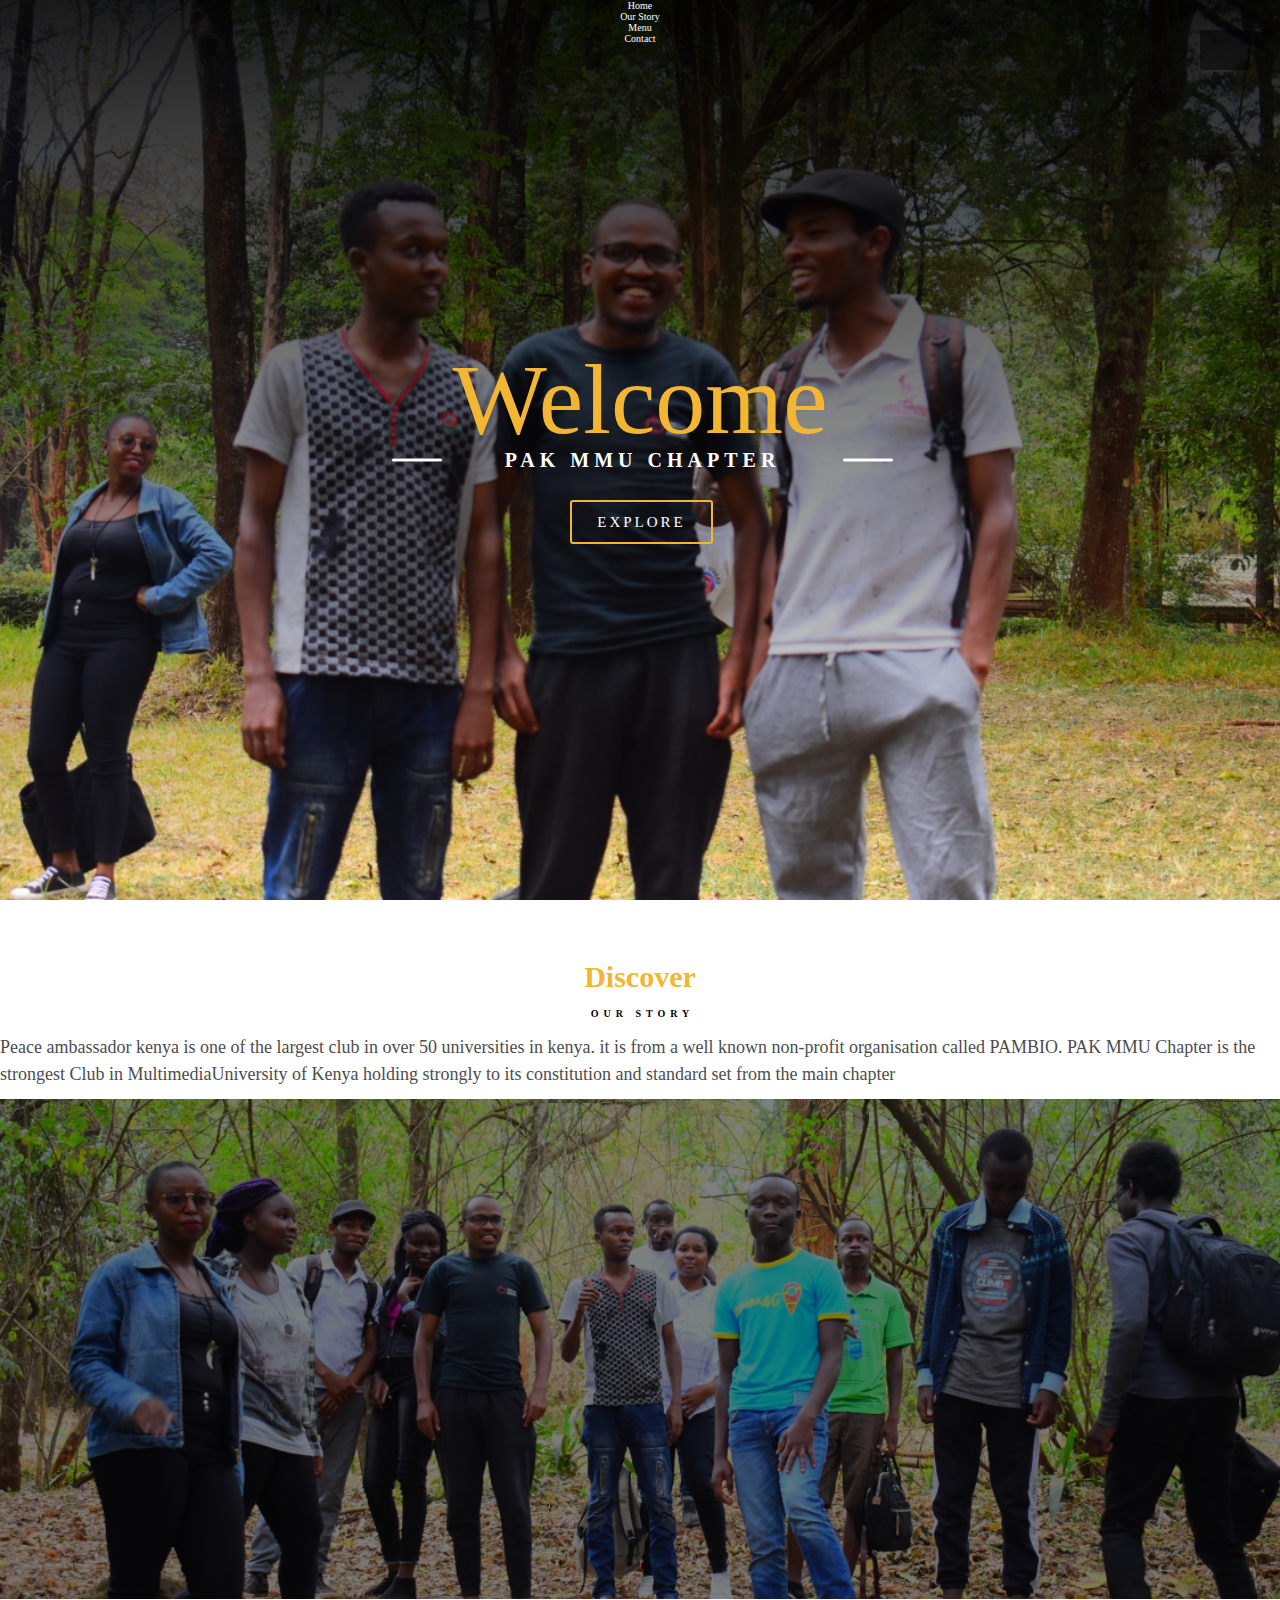
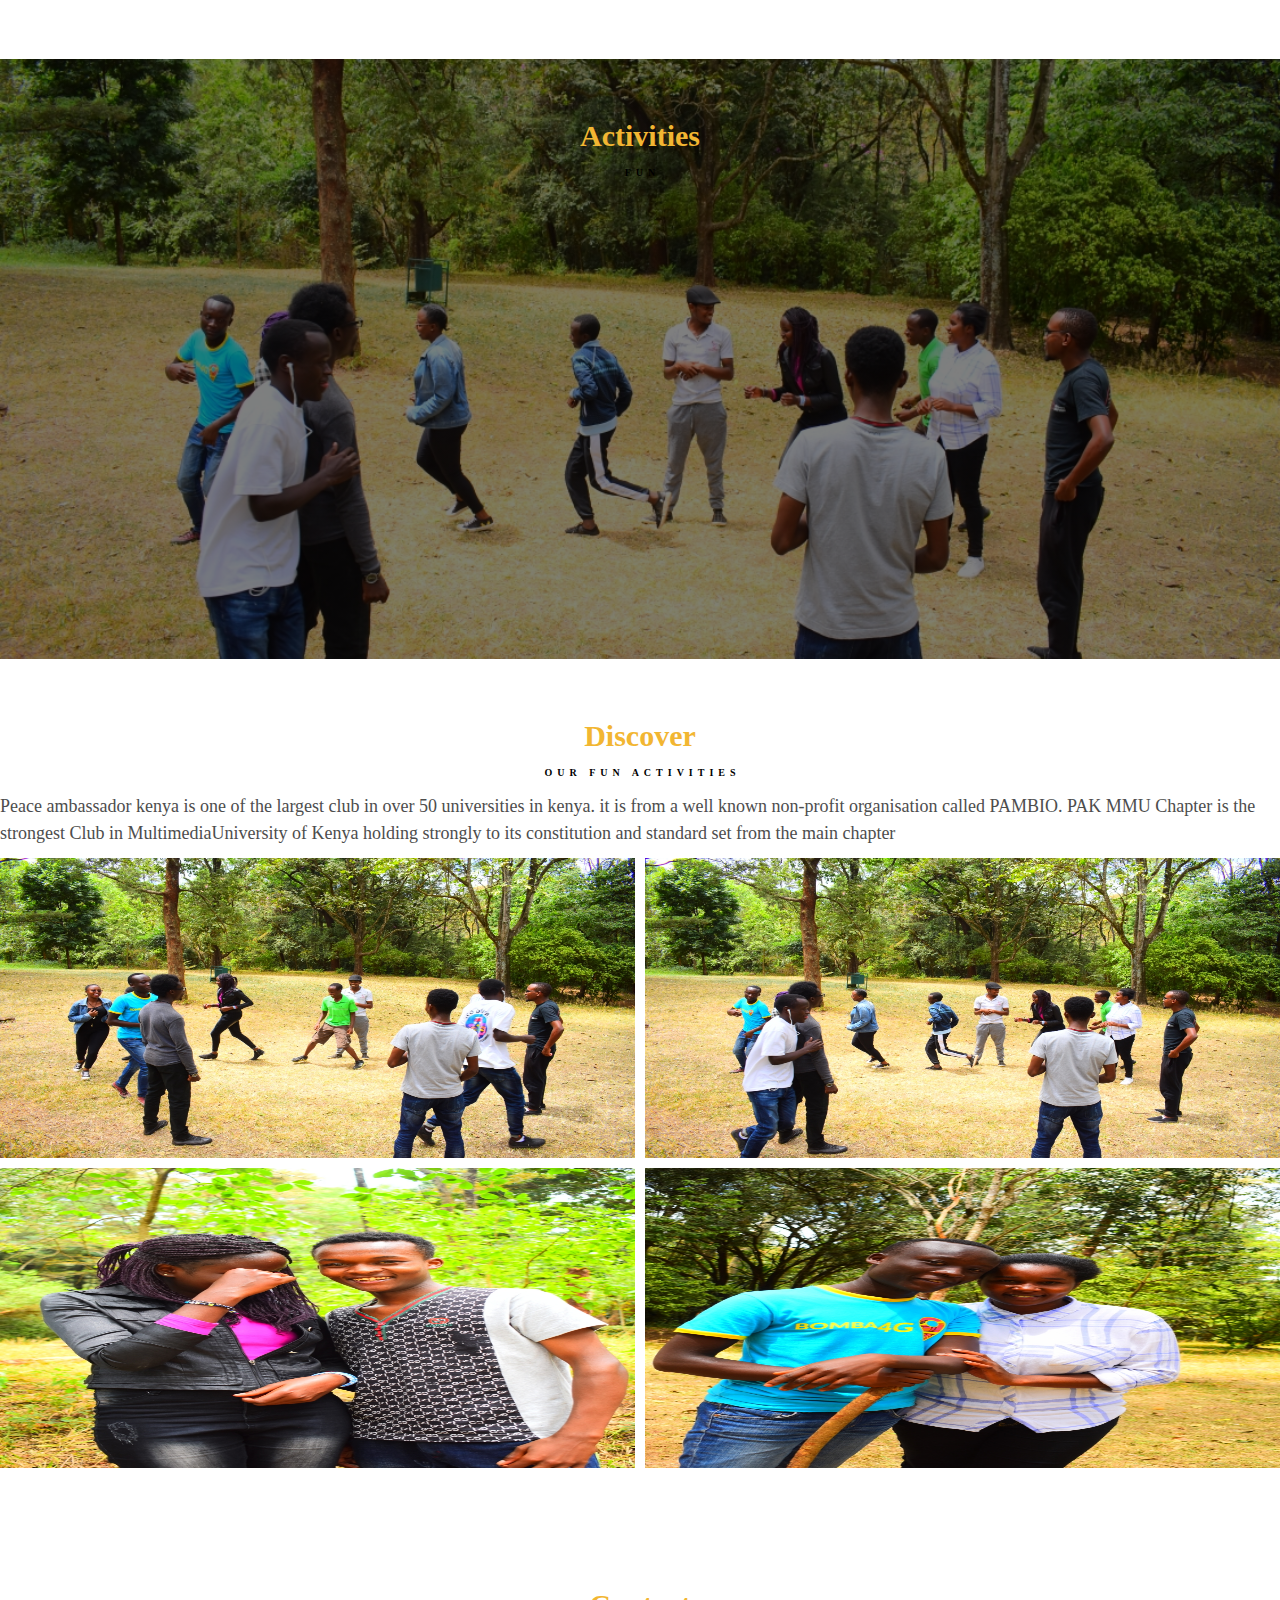
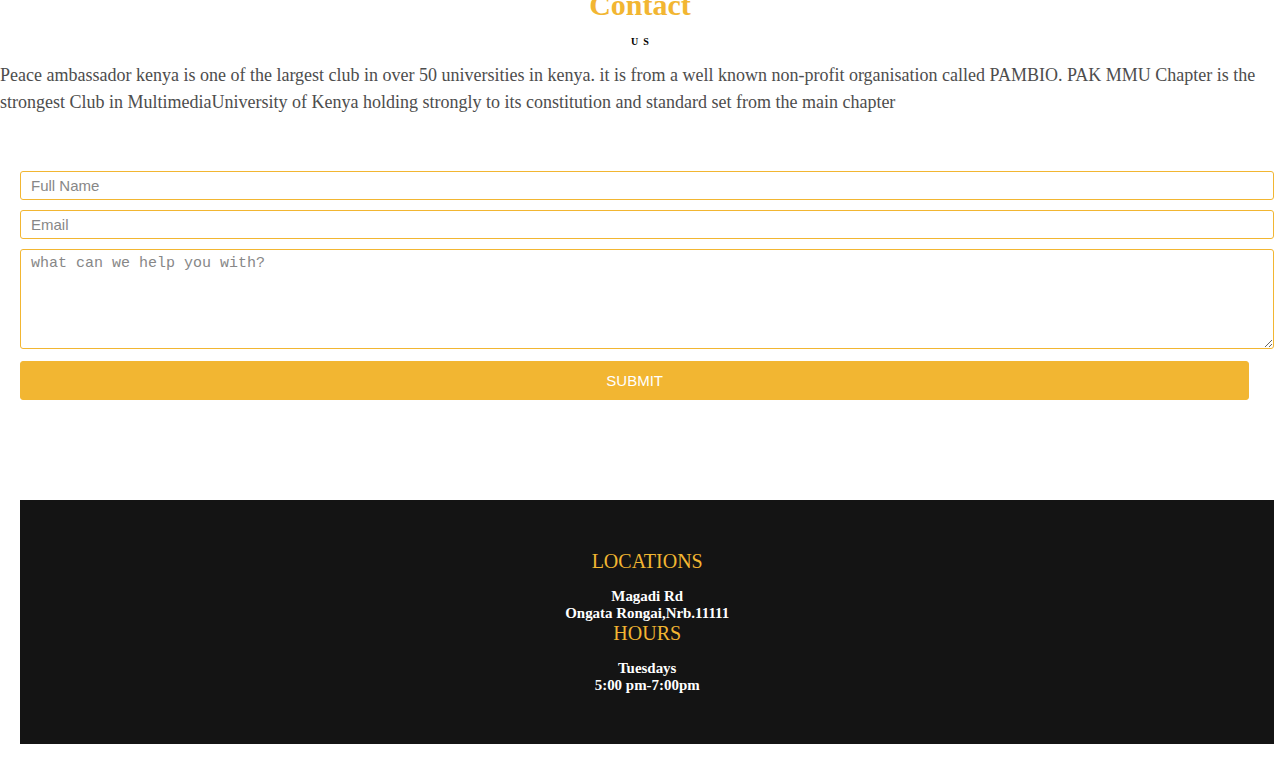
==== index.html @ 4b193479 "not complete" ====
<!DOCTYPE html>
<html lang="en">
<head>
	<meta charset="utf-8">
	<meta name="viewport" content="width=device-width, initial-scale=1">
	<title>PAK MMU Chapter</title>
	<link rel="stylesheet" type="text/css" href="style.css">
</head>
<body>
	<header id="home">
		<div class="menu">
			<span class="bar"></span>
			
		</div>
		<nav class="nav">
			<div class="overlay">
				<ul>
					<li><a href="">Home<a></li>
					<li><a href="">Our Story</a></li>
					<li><a href="">Menu</a></li>
					<li><a href="">Contact</a></li>
				</ul>
				
			</div>
		</nav>
		<div class="main-text">
			<h1>Welcome</h1>
			<h2>PAK MMU Chapter</h2>
			<a href="" class="btn main-btn">Explore</a>
		</div>
		
	</header>
	<section class="our-story" id="story">
		<div class="container">
			<h1 class="custom-font">Discover</h1>
			<h2 class="custom-font-secondary">Our Story</h2>
			<p>Peace ambassador kenya is one of the largest club in over 50 universities in kenya. it is from a well known non-profit organisation called PAMBIO. PAK MMU Chapter is the strongest Club in MultimediaUniversity of Kenya holding strongly to its constitution and standard set from the main chapter
			</p>
			<a href="" class="btn btn-info">Learn More</a>
			<div class="store">
				
			</div>
			
		</div>
		
	</section>
	<section class="fresh-ingredients between-sec">
		<div class="container">
			<h1 class="custom-font">Activities</h1>
			<h2 class="custom-font-secondary between-sec-color">Fun</h2>
			
		</div>
		
	</section>
	<section class="our-menu" id="menu">
		<div class="container">
			<h1 class="custom-font">Discover</h1>
			<h2 class="custom-font-secondary">Our Fun Activities</h2>
			<p>Peace ambassador kenya is one of the largest club in over 50 universities in kenya. it is from a well known non-profit organisation called PAMBIO. PAK MMU Chapter is the strongest Club in MultimediaUniversity of Kenya holding strongly to its constitution and standard set from the main chapter
			</p>
			<a href="" class="btn btn-info">Full Menu</a>
			<div class="image-group">
				<img src="images/pak.jpeg" alt="">
				<img src="images/pak1.jpeg" alt="">
				<img src="images/pak2.jpeg" alt="">
				<img src="images/pak3.jpeg" alt="">
				
			</div>
			
		</div>
		
	</section>
	<section class="contact-us" id="contact">
		<div class="container">
			<h1 class="custom-font">Contact</h1>
			<h2 class="custom-font-secondary">Us</h2>
			<p>Peace ambassador kenya is one of the largest club in over 50 universities in kenya. it is from a well known non-profit organisation called PAMBIO. PAK MMU Chapter is the strongest Club in MultimediaUniversity of Kenya holding strongly to its constitution and standard set from the main chapter
			</p>
			<form action="">
				<input type="text" class="input" placeholder="Full Name" name="name" required>
				<input type="text" class="input" placeholder="Email" name="email" required>
				<textarea name="message" class="text-area" placeholder="what can we help you with?" required></textarea>
				<input type="submit" class="input btn btn-submit">
				
			</form>
				
			</div>
			
		</div>
		
	</section>
	<footer>
		<div class="locations">
			<h4>Locations</h4>
			<div class="location">
				<h5>Magadi Rd<br>
					Ongata Rongai,Nrb.11111
					
				</h5>
				
			</div>
			
		</div>
		<div class="hours">
			<h4>Hours</h4>
			<div class="days">
				<h5>Tuesdays<br>
					5:00 pm-7:00pm
					
				</h5>
				
			</div>
		
	</footer>
	
</body>
</html>
---- style.css ----
*,
*::before,
*::after{
	margin: 0;
	padding: 0;
	box-sizing: border-box;

}

html{
	font-size: 10px;
	font-family: "Roboto", sans serif;
	scroll-behavior: smooth;
}

:root{
	--main-font-color: #f2b632;
	--main-white: #fff;
	--main-font-dark-gray: #4d4d4d;
	--main-footer-bg-color: #141414;
	--main-font-family: "Cheddar Jack", cursive;

}

section{
	padding: 6rem 0;
	
}
 
p{
	line-height: 1.5;
	font-size: 1.8rem;
	font-weight: 300;
	color: var(--main-font-dark-gray);

}
a{
	text-decoration: none;
	color: var(--main-white);
}

.btn{
	display: inline-block;
	transition: all 650ms;
	border-radius: 3px;
	text-transform: uppercase;

}


header{
	width: 100%;
	height:100vh;
	background: linear-gradient(to bottom, rgba(0,0,0,.9), transparent), url("images/pak4.jpeg") bottom no-repeat;
	background-size: cover;
	display: flex;
	flex-direction: column;
	text-align: center;
	position: relative;
}

.menu{
	padding: 2rem 2.5rem;
	position: fixed;
	top: 3rem;
	right: 3rem;
	background-color: rgba(0,0,0,.5);
	z-index: 999;
	border-radius: 3px;
	cursor: pointer;
}


.main-text{
	line-height: 0;
	margin: auto;
	color: var(--main-white);
	user-select: none;

}

.main-text h1{
	font-family: var(--main-font-family);
	color: var(--main-font-color);
	font-size: 10rem;
	font-weight: 100;
	margin-bottom: 5rem;

}

.main-text h2{
	text-transform: uppercase;
	letter-spacing: 5px;
	margin-right: -5px;
	font-size: 2rem;
	line-height: 1;
	position: relative;
}

.main-text h2::before,
.main-text h2::after{
	content: "";
	width: 5rem;
	height: 3px;
	top: 50%;
	transform: translateY(-50%);
	position: absolute;
	background-color: var(--main-white);
	border-radius: 8px;


}

.main-text h2::before{
	left: -6rem;
}

.main-text h2::after{
	right: -6rem;
}

.main-btn{
	font-size: 1.5rem;
	border: 2px solid var(--main-font-color);
	padding: 2rem 2.5rem;
	letter-spacing: 3px;
	margin-right: -3px;
	position: relative;
	margin-top: 3rem;
}

.main-btn:hover{
	transform: translateY(-3px);
	box-shadow: 0 1rem 2rem rgba(0,0,0,.2);
}

.main-btn:active{
	transform: translateY(0);
	box-shadow: none;
}

.container .custom-font,
.container .custom-font-secondary{
	text-align: center;
}

.container .custom-font{
	font-family: var(--main-font-family);
	color: var(--main-font-color);
	font-size: 3rem;

}

.container .custom-font-secondary{
	text-transform: uppercase;
	letter-spacing: 5px;
	margin-right: -5px;
	font-size: 1rem;
	line-height: 4;
	position: relative;
}

.store{
	width: 100%;
	min-height: 50rem;
	background: linear-gradient(to bottom,rgba(0,0,0,.5), rgba(0,0,0,0.5)),url("images/dan.jpeg") center no-repeat;
	background-size: cover;
	
}

.fresh-ingredients{
	width: 100%;
	background: linear-gradient(to top,rgba(0,0,0,.5), rgba(0,0,0,0.5)), url("images/pak1.jpeg") center no-repeat;
	background-size: cover;
	height: 60rem;
}
.image-group{
	display: grid;
	grid-template-columns: 1fr 1fr;
	grid-gap: 10px;

}

.image-group img{
	width: 100%;
	height: 30rem;

}

.citrus-goodness{
	width: 100%;
	background: linear-gradient(to bottom,rgba(0,0,0,.5), rgba(0,0,0,0.5)), url("images/pak2.jpeg") center no-repeat;
	background-size: cover;
}

.contact-us form{
	width: 98%;
	min-width: 9rem;
	margin-top: 5rem;
	margin-left: 2rem;
}

.input,
.text-area{
	width: 100%;
	max-width: 100%;
	margin: 5px 0;
	padding: 5px 1rem;
	border-radius: 3px;
	font-size: 1.5rem;
	border: 1px solid var(--main-font-color);
	color: #878787;
}

.input::placeholder,
.text-area::placeholder{
	color: #878787;

}

.text-area{
	height: 10rem;

}
.btn-submit{
	background-color: var(--main-font-color);
	color: var(--main-white);
	width: 98%;
	padding: 1rem 0;
	cursor: pointer;
	margin: 35px 20px 20px 1		0px;

}

.btn-submit:hover{
	background-color: darkorange;
}

footer{
	width: 98%;
	display: grid;
	grid-auto-columns: 1fr 1fr;
	text-align: center;
	background-color: var(--main-footer-bg-color);
	padding: 5rem 0;
	font-size: 1.8rem;
	color: var(--main-white);
	margin: 35px 30px 20px 20px;

}

footer h4{
	font-size: 2rem;
	text-transform: uppercase;
	margin-bottom: 1.5rem;
	color: var(--main-font-color);
	font-weight: 100;
	font-family: "Bebas Neue", sans serif;


}
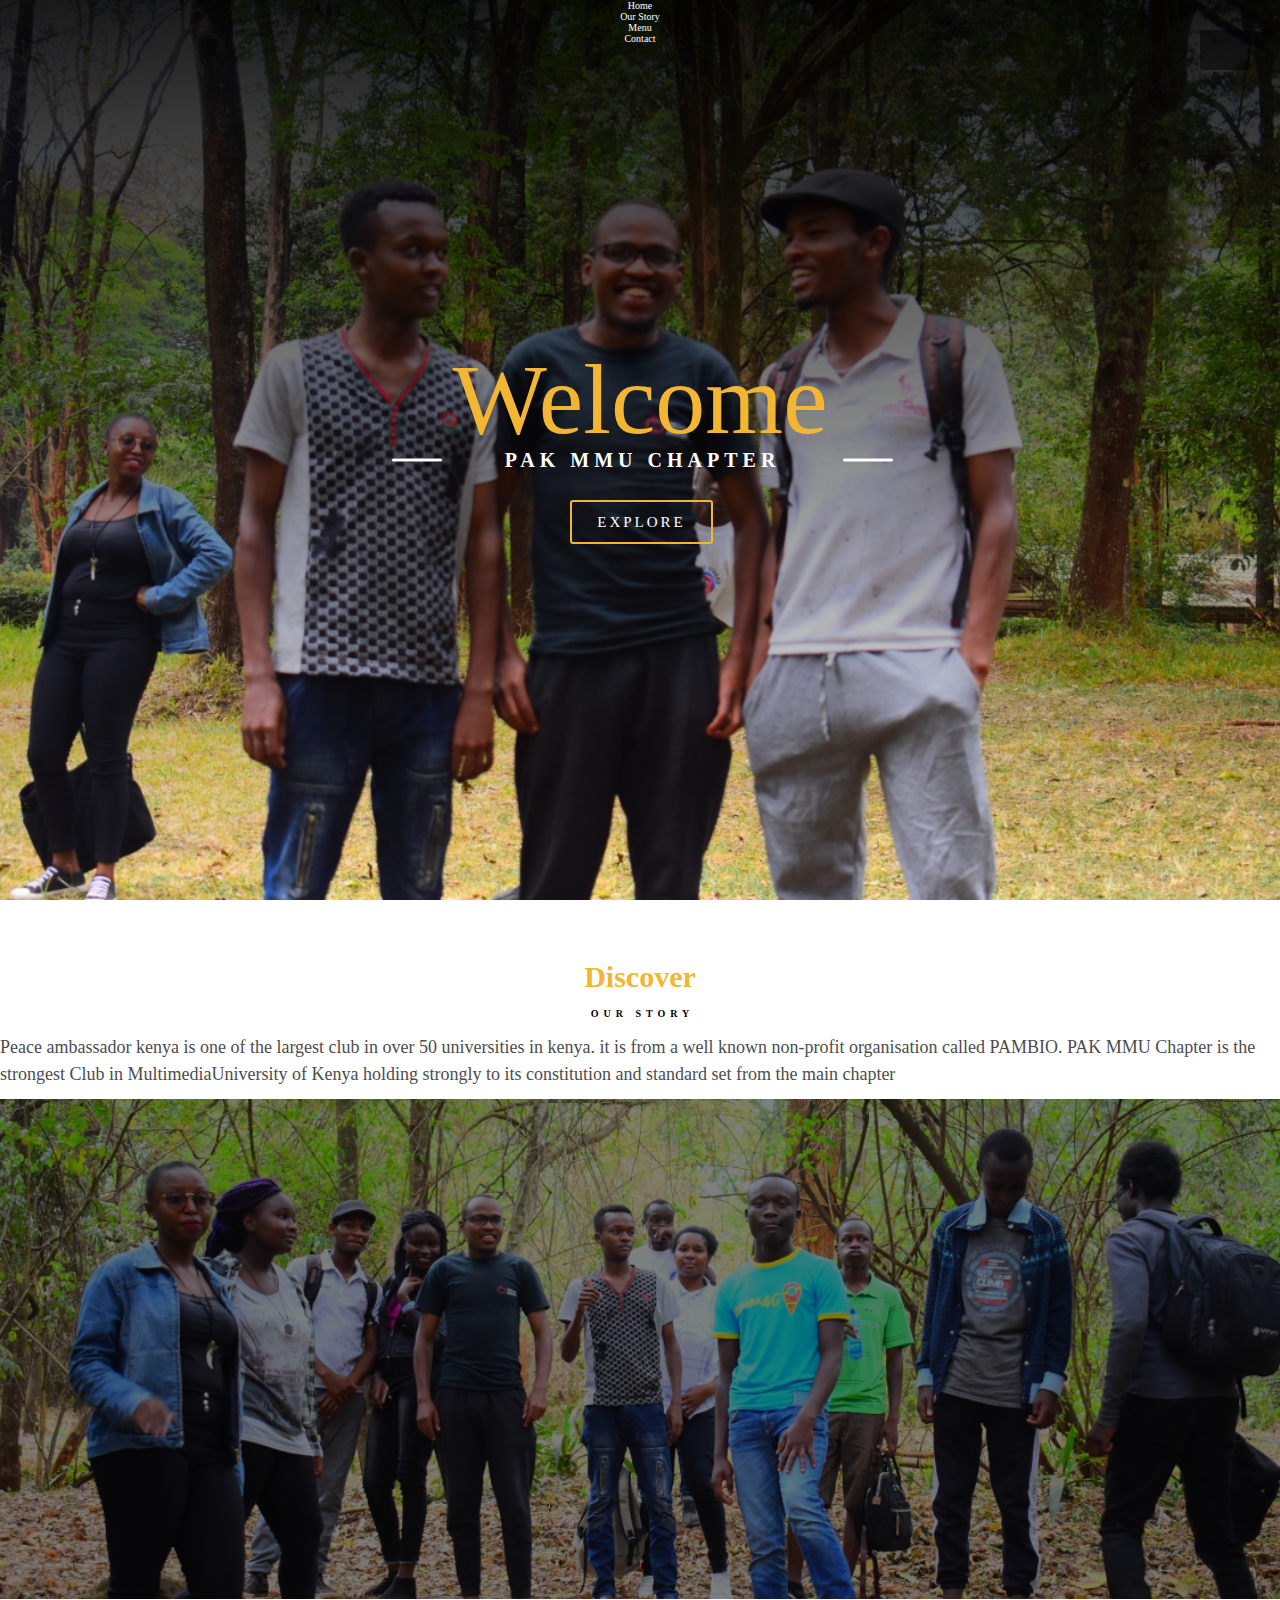
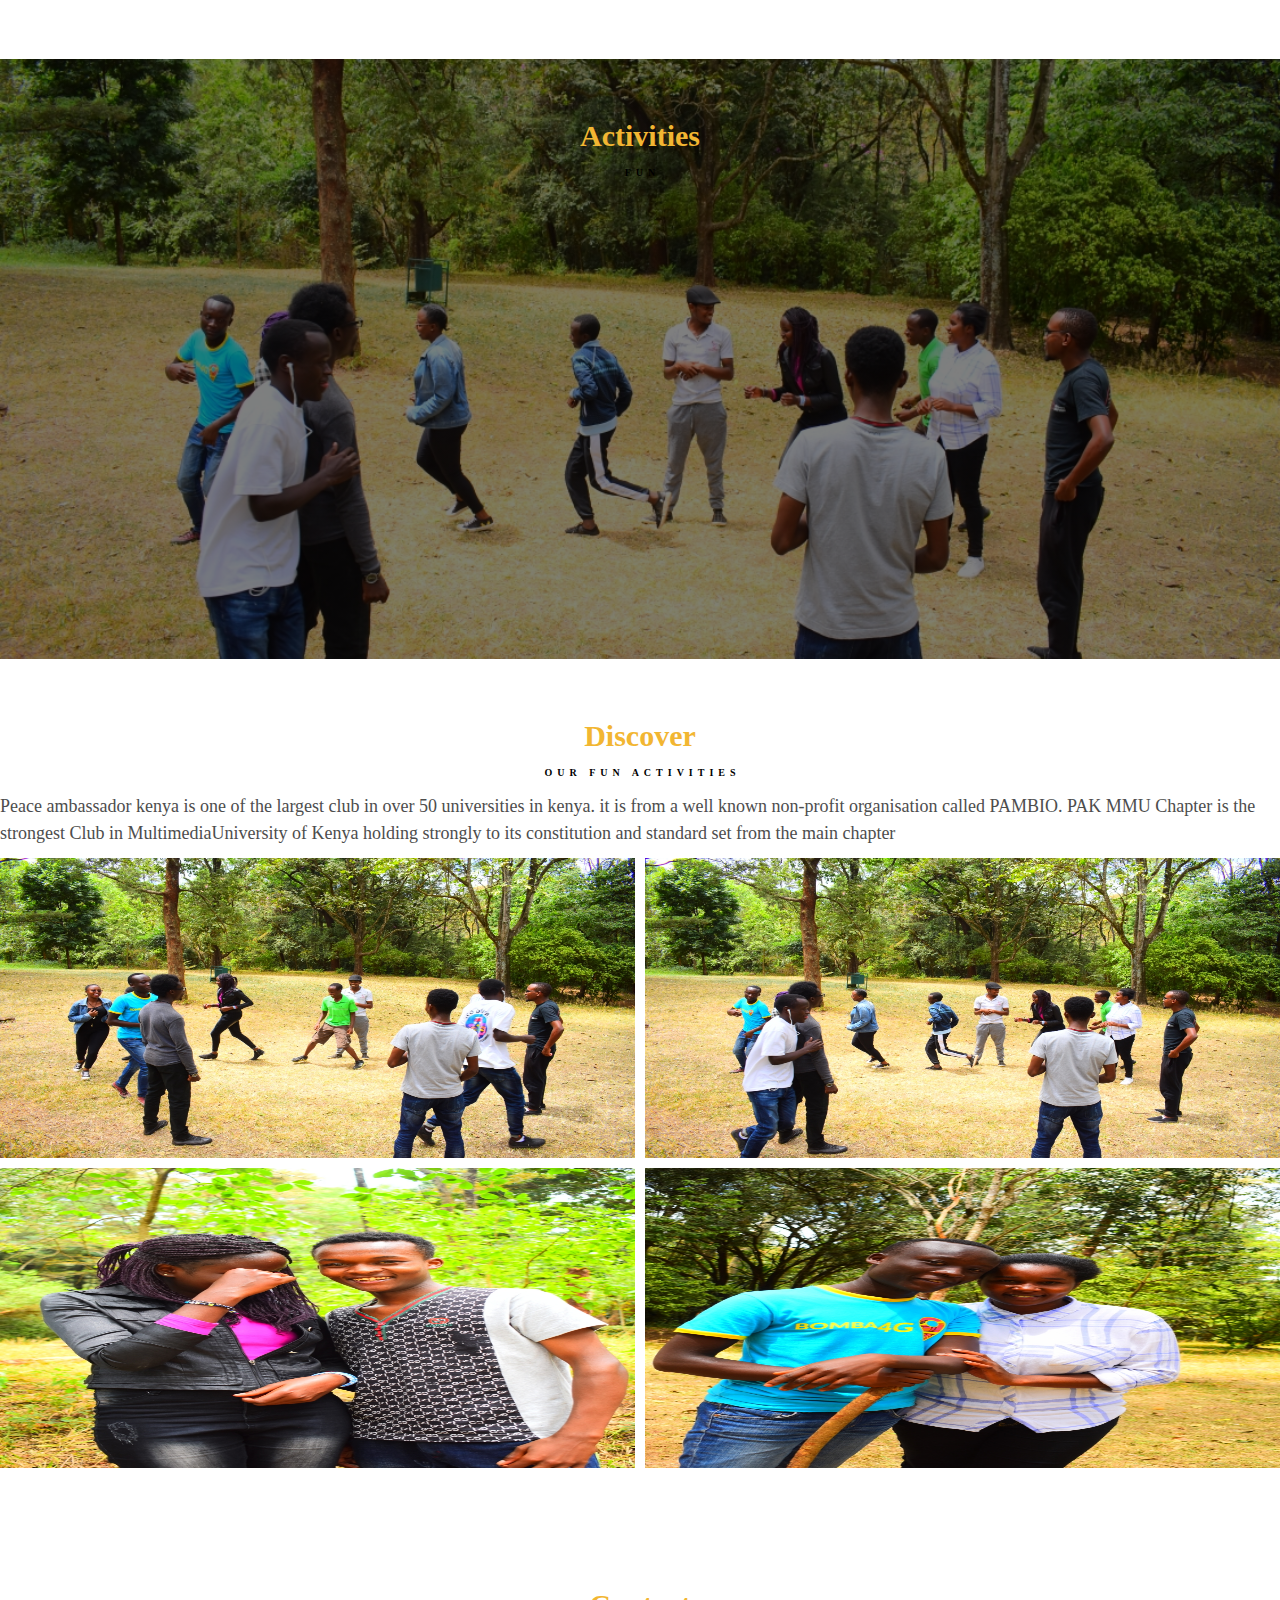
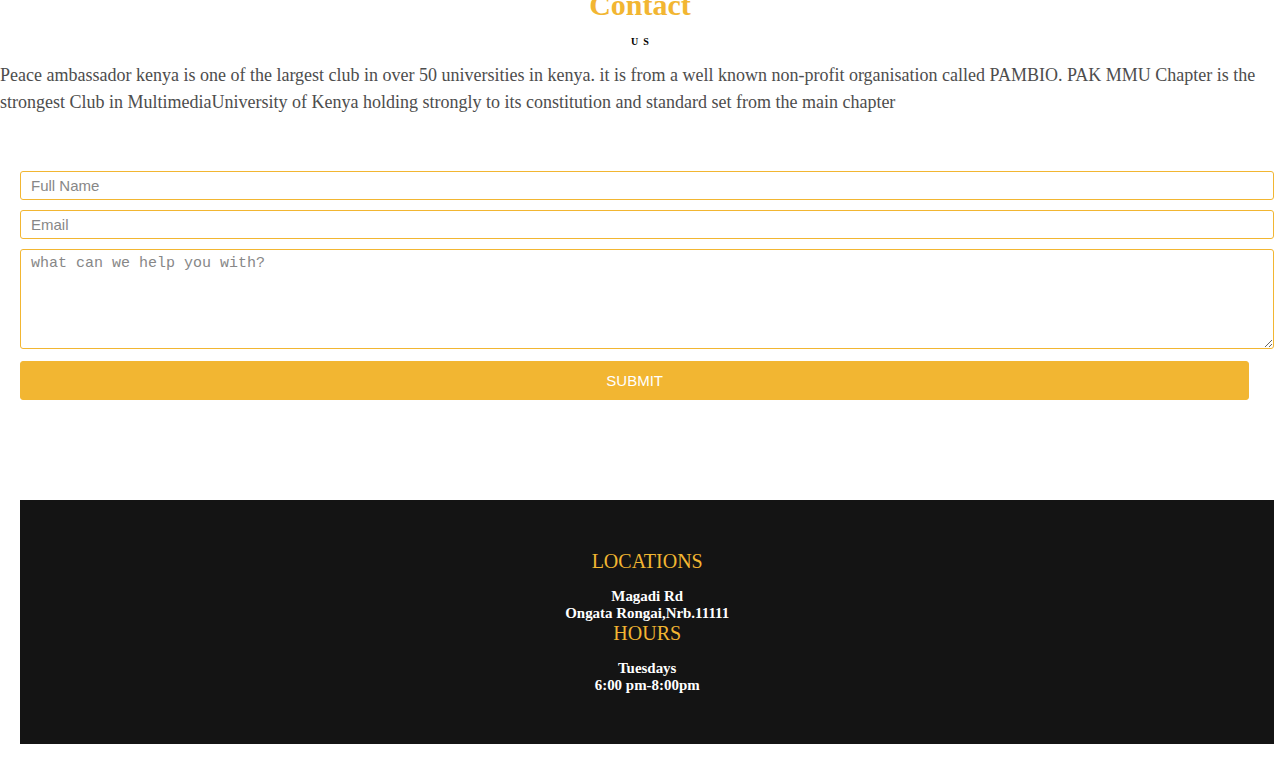
==== commit 4c4ad236: "changed time" ====
--- a/index.html
+++ b/index.html
@@ -105,7 +105,7 @@
 			<h4>Hours</h4>
 			<div class="days">
 				<h5>Tuesdays<br>
-					5:00 pm-7:00pm
+					6:00 pm-8:00pm
 					
 				</h5>
 				
